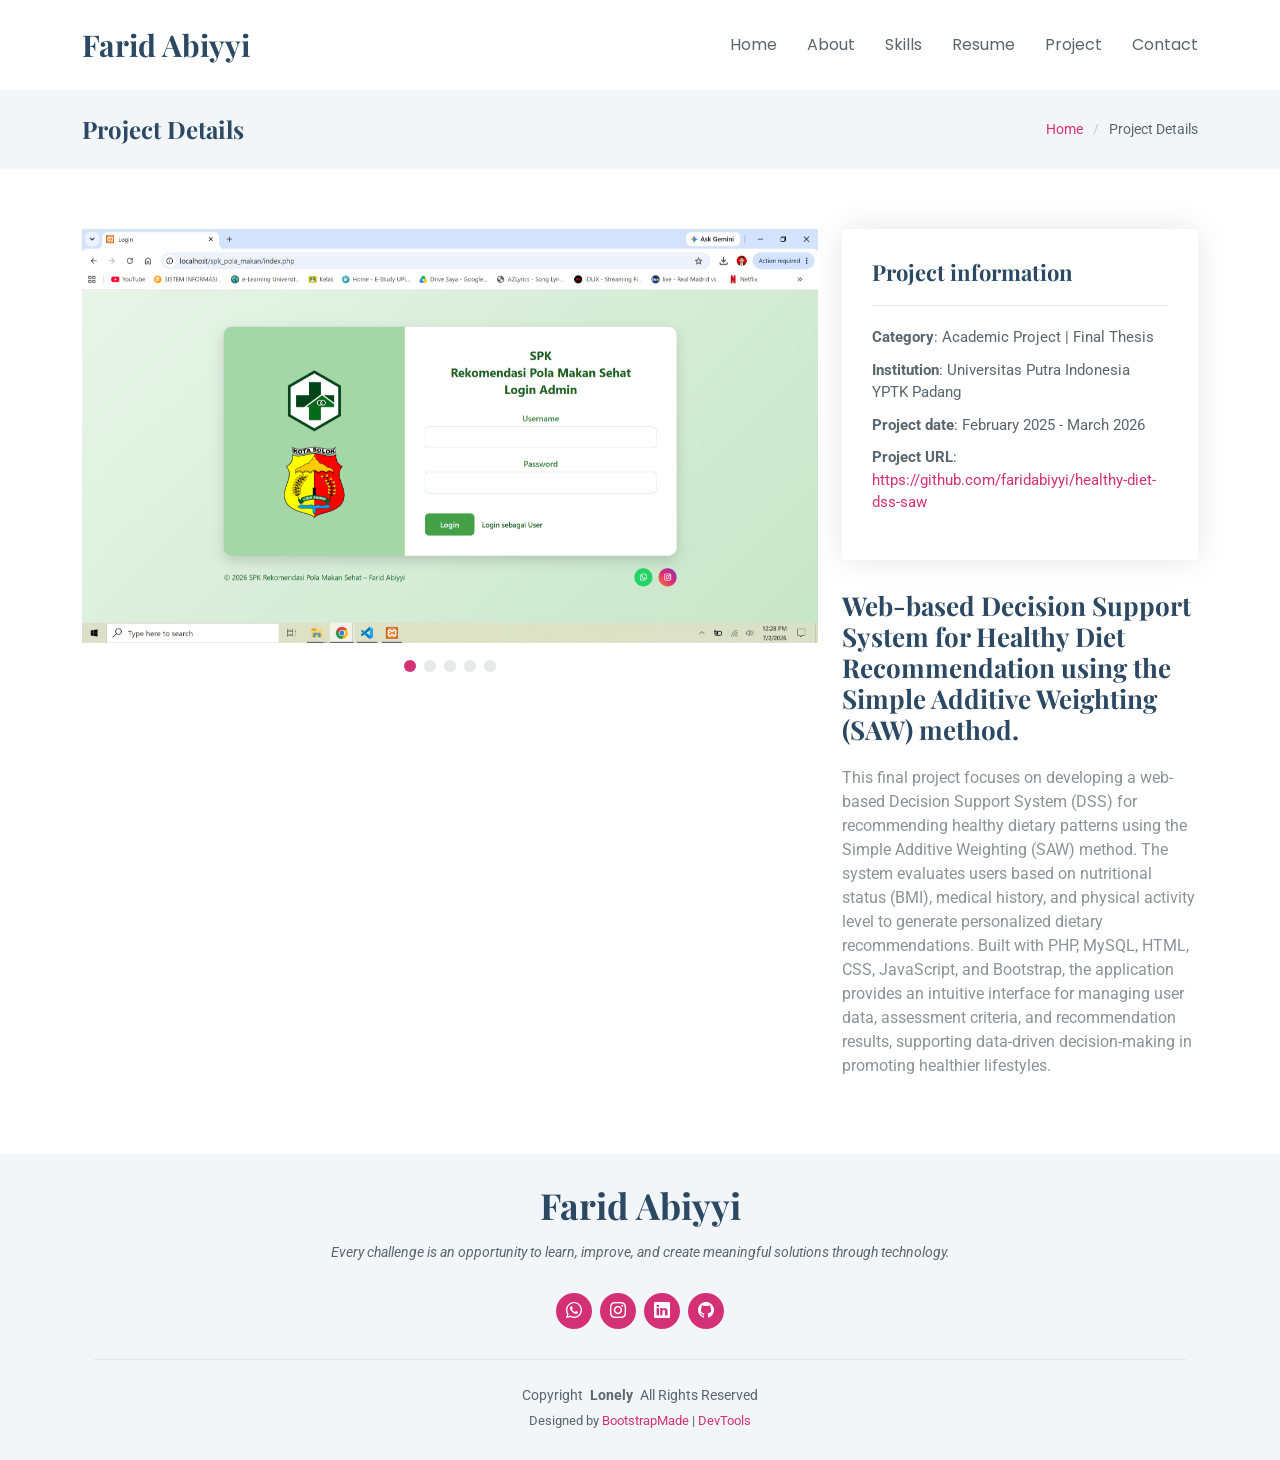
==== portfolio-details.html @ bcb7c855 "first commit" ====
<!DOCTYPE html>
<html lang="en">

<head>
  <meta charset="utf-8">
  <meta content="width=device-width, initial-scale=1.0" name="viewport">
  <title>Portfolio Details - Lonely Bootstrap Template</title>
  <meta name="description" content="">
  <meta name="keywords" content="">

  <!-- Favicons -->
  <link href="assets/img/favicon.png" rel="icon">
  <link href="assets/img/apple-touch-icon.png" rel="apple-touch-icon">

  <!-- Fonts -->
  <link href="https://fonts.googleapis.com" rel="preconnect">
  <link href="https://fonts.gstatic.com" rel="preconnect" crossorigin>
  <link href="https://fonts.googleapis.com/css2?family=Roboto:ital,wght@0,100;0,300;0,400;0,500;0,700;0,900;1,100;1,300;1,400;1,500;1,700;1,900&family=Poppins:ital,wght@0,100;0,200;0,300;0,400;0,500;0,600;0,700;0,800;0,900;1,100;1,200;1,300;1,400;1,500;1,600;1,700;1,800;1,900&family=Playfair+Display:ital,wght@0,400;0,500;0,600;0,700;0,800;0,900;1,400;1,500;1,600;1,700;1,800;1,900&display=swap" rel="stylesheet">

  <!-- Vendor CSS Files -->
  <link href="assets/vendor/bootstrap/css/bootstrap.min.css" rel="stylesheet">
  <link href="assets/vendor/bootstrap-icons/bootstrap-icons.css" rel="stylesheet">
  <link href="assets/vendor/aos/aos.css" rel="stylesheet">
  <link href="assets/vendor/glightbox/css/glightbox.min.css" rel="stylesheet">
  <link href="assets/vendor/swiper/swiper-bundle.min.css" rel="stylesheet">

  <!-- Main CSS File -->
  <link href="assets/css/main.css" rel="stylesheet">

  <!-- =======================================================
  * Template Name: Lonely
  * Template URL: https://bootstrapmade.com/free-html-bootstrap-template-lonely/
  * Updated: Aug 07 2024 with Bootstrap v5.3.3
  * Author: BootstrapMade.com
  * License: https://bootstrapmade.com/license/
  ======================================================== -->
</head>

<body class="portfolio-details-page">

  <header id="header" class="header d-flex align-items-center sticky-top">
    <div class="container-fluid container-xl position-relative d-flex align-items-center justify-content-between">

      <a href="index.html" class="logo d-flex align-items-center">
        <!-- Uncomment the line below if you also wish to use an image logo -->
        <!-- <img src="assets/img/logo.png" alt=""> -->
        <h1 class="sitename">Farid Abiyyi</h1>
      </a>

      <nav id="navmenu" class="navmenu">
        <ul>
          <li><a href="index.html">Home</a></li>
          <li><a href="index.html#about">About</a></li>
          <li><a href="index.html#skills">Skills</a></li>
          <li><a href="index.html#resume">Resume</a></li>
          <li><a href="index.html#project">Project</a></li>
          <li><a href="index.html#contact">Contact</a></li>
        </ul>
        <i class="mobile-nav-toggle d-xl-none bi bi-list"></i>
      </nav>

    </div>
  </header>

  <main class="main">

    <!-- Page Title -->
    <div class="page-title light-background">
      <div class="container d-lg-flex justify-content-between align-items-center">
        <h1 class="mb-2 mb-lg-0">Project Details</h1>
        <nav class="breadcrumbs">
          <ol>
            <li><a href="index.html">Home</a></li>
            <li class="current">Project Details</li>
          </ol>
        </nav>
      </div>
    </div><!-- End Page Title -->

    <!-- Portfolio Details Section -->
    <section id="portfolio-details" class="portfolio-details section">

      <div class="container" data-aos="fade-up" data-aos-delay="100">

        <div class="row gy-4">

          <div class="col-lg-8">
            <div class="portfolio-details-slider swiper init-swiper">

              <script type="application/json" class="swiper-config">
                {
                  "loop": true,
                  "speed": 600,
                  "autoplay": {
                    "delay": 5000
                  },
                  "slidesPerView": "auto",
                  "pagination": {
                    "el": ".swiper-pagination",
                    "type": "bullets",
                    "clickable": true
                  }
                }
              </script>

              <div class="swiper-wrapper align-items-center">

                <div class="swiper-slide">
                  <img src="assets/img/portfolio/login.png" alt="">
                </div>

                <div class="swiper-slide">
                  <img src="assets/img/portfolio/dashboard.png" alt="">
                </div>

                <div class="swiper-slide">
                  <img src="assets/img/portfolio/criteria.png" alt="">
                </div>

                <div class="swiper-slide">
                  <img src="assets/img/portfolio/alternative.png" alt="">
                </div>

                <div class="swiper-slide">
                  <img src="assets/img/portfolio/recommendation.png" alt="">
                </div>

              </div>
              <div class="swiper-pagination"></div>
            </div>
          </div>

          <div class="col-lg-4">
            <div class="portfolio-info" data-aos="fade-up" data-aos-delay="200">
              <h3>Project information</h3>
              <ul>
                <li><strong>Category</strong>: Academic Project | Final Thesis</li>
                <li><strong>Institution</strong>: Universitas Putra Indonesia YPTK Padang</li>
                <li><strong>Project date</strong>: February 2025 - March 2026</li>
                <li><strong>Project URL</strong>: <a href="https://github.com/faridabiyyi/healthy-diet-dss-saw" target="_blank">https://github.com/faridabiyyi/healthy-diet-dss-saw</a></li>
              </ul>
            </div>
            <div class="portfolio-description" data-aos="fade-up" data-aos-delay="300">
              <h2>Web-based Decision Support System for Healthy Diet Recommendation using the Simple Additive Weighting (SAW) method.</h2>
              <p>
                This final project focuses on developing a web-based Decision Support System (DSS) for 
                recommending healthy dietary patterns using the Simple Additive Weighting (SAW) method. 
                The system evaluates users based on nutritional status (BMI), medical history, and physical 
                activity level to generate personalized dietary recommendations. Built with PHP, MySQL, HTML, 
                CSS, JavaScript, and Bootstrap, the application provides an intuitive interface for managing user 
                data, assessment criteria, and recommendation results, supporting data-driven decision-making in 
                promoting healthier lifestyles.
              </p>
            </div>
          </div>

        </div>

      </div>

    </section><!-- /Portfolio Details Section -->

  </main>

  <footer id="footer" class="footer light-background">
    <div class="container">
      <h3 class="sitename">Farid Abiyyi</h3>
      <p>Every challenge is an opportunity to learn, improve, and create meaningful solutions through technology.</p>
      <div class="social-links d-flex justify-content-center">
        <a href="https://wa.me/6281364064927" target="_blank"><i class="bi bi-whatsapp"></i></a>
        <a href="https://www.instagram.com/faridabiyyi/" target="_blank"><i class="bi bi-instagram"></i></a>
        <a href="https://www.linkedin.com/in/faridabiyyi/" target="_blank"><i class="bi bi-linkedin"></i></a>
        <a href="https://github.com/faridabiyyi" target="_blank" aria-label="GitHub"><i class="bi bi-github"></i>
  </a>
      </div>
      <div class="container">
        <div class="copyright">
          <span>Copyright</span> <strong class="px-1 sitename">Lonely</strong> <span>All Rights Reserved</span>
        </div>
        <div class="credits">
          <!-- All the links in the footer should remain intact. -->
          <!-- You can delete the links only if you've purchased the pro version. -->
          <!-- Licensing information: https://bootstrapmade.com/license/ -->
          <!-- Purchase the pro version with working PHP/AJAX contact form: [buy-url] -->
          Designed by <a href="https://bootstrapmade.com/">BootstrapMade</a> | <a href="https://bootstrapmade.com/tools/">DevTools</a>
        </div>
      </div>
    </div>
  </footer>

  <!-- Scroll Top -->
  <a href="#" id="scroll-top" class="scroll-top d-flex align-items-center justify-content-center"><i class="bi bi-arrow-up-short"></i></a>

  <!-- Preloader -->
  <div id="preloader"></div>

  <!-- Vendor JS Files -->
  <script src="assets/vendor/bootstrap/js/bootstrap.bundle.min.js"></script>
  <script src="assets/vendor/php-email-form/validate.js"></script>
  <script src="assets/vendor/aos/aos.js"></script>
  <script src="assets/vendor/waypoints/noframework.waypoints.js"></script>
  <script src="assets/vendor/glightbox/js/glightbox.min.js"></script>
  <script src="assets/vendor/imagesloaded/imagesloaded.pkgd.min.js"></script>
  <script src="assets/vendor/isotope-layout/isotope.pkgd.min.js"></script>
  <script src="assets/vendor/swiper/swiper-bundle.min.js"></script>

  <!-- Main JS File -->
  <script src="assets/js/main.js"></script>

</body>

</html>
---- assets/css/main.css ----
/**
* Template Name: Lonely
* Template URL: https://bootstrapmade.com/free-html-bootstrap-template-lonely/
* Updated: Aug 07 2024 with Bootstrap v5.3.3
* Author: BootstrapMade.com
* License: https://bootstrapmade.com/license/
*/

/*--------------------------------------------------------------
# Font & Color Variables
# Help: https://bootstrapmade.com/color-system/
--------------------------------------------------------------*/
/* Fonts */
:root {
  --default-font: "Roboto",  system-ui, -apple-system, "Segoe UI", Roboto, "Helvetica Neue", Arial, "Noto Sans", "Liberation Sans", sans-serif, "Apple Color Emoji", "Segoe UI Emoji", "Segoe UI Symbol", "Noto Color Emoji";
  --heading-font: "Playfair Display",  sans-serif;
  --nav-font: "Poppins",  sans-serif;
}

/* Global Colors - The following color variables are used throughout the website. Updating them here will change the color scheme of the entire website */
:root { 
  --background-color: #ffffff; /* Background color for the entire website, including individual sections */
  --default-color: #5a656e; /* Default color used for the majority of the text content across the entire website */
  --heading-color: #2c4964; /* Color for headings, subheadings and title throughout the website */
  --accent-color: #d43076; /* Accent color that represents your brand on the website. It's used for buttons, links, and other elements that need to stand out */
  --surface-color: #ffffff; /* The surface color is used as a background of boxed elements within sections, such as cards, icon boxes, or other elements that require a visual separation from the global background. */
  --contrast-color: #ffffff; /* Contrast color for text, ensuring readability against backgrounds of accent, heading, or default colors. */
}

/* Nav Menu Colors - The following color variables are used specifically for the navigation menu. They are separate from the global colors to allow for more customization options */
:root {
  --nav-color: #5a656e;  /* The default color of the main navmenu links */
  --nav-hover-color: #d43076; /* Applied to main navmenu links when they are hovered over or active */
  --nav-mobile-background-color: #ffffff; /* Used as the background color for mobile navigation menu */
  --nav-dropdown-background-color: #ffffff; /* Used as the background color for dropdown items that appear when hovering over primary navigation items */
  --nav-dropdown-color: #5a656e; /* Used for navigation links of the dropdown items in the navigation menu. */
  --nav-dropdown-hover-color: #d43076; /* Similar to --nav-hover-color, this color is applied to dropdown navigation links when they are hovered over. */
}

/* Color Presets - These classes override global colors when applied to any section or element, providing reuse of the sam color scheme. */

.light-background {
  --background-color: #f2f6f9;
  --surface-color: #ffffff;
}

.dark-background {
  --background-color: #060606;
  --default-color: #ffffff;
  --heading-color: #ffffff;
  --surface-color: #252525;
  --contrast-color: #ffffff;
}

/* Smooth scroll */
:root {
  scroll-behavior: smooth;
}

/*--------------------------------------------------------------
# General Styling & Shared Classes
--------------------------------------------------------------*/
body {
  color: var(--default-color);
  background-color: var(--background-color);
  font-family: var(--default-font);
}

a {
  color: var(--accent-color);
  text-decoration: none;
  transition: 0.3s;
}

a:hover {
  color: color-mix(in srgb, var(--accent-color), transparent 25%);
  text-decoration: none;
}

h1,
h2,
h3,
h4,
h5,
h6 {
  color: var(--heading-color);
  font-family: var(--heading-font);
}

/* PHP Email Form Messages
------------------------------*/
.php-email-form .error-message {
  display: none;
  background: #df1529;
  color: #ffffff;
  text-align: left;
  padding: 15px;
  margin-bottom: 24px;
  font-weight: 600;
}

.php-email-form .sent-message {
  display: none;
  color: #ffffff;
  background: #059652;
  text-align: center;
  padding: 15px;
  margin-bottom: 24px;
  font-weight: 600;
}

.php-email-form .loading {
  display: none;
  background: var(--surface-color);
  text-align: center;
  padding: 15px;
  margin-bottom: 24px;
}

.php-email-form .loading:before {
  content: "";
  display: inline-block;
  border-radius: 50%;
  width: 24px;
  height: 24px;
  margin: 0 10px -6px 0;
  border: 3px solid var(--accent-color);
  border-top-color: var(--surface-color);
  animation: php-email-form-loading 1s linear infinite;
}

@keyframes php-email-form-loading {
  0% {
    transform: rotate(0deg);
  }

  100% {
    transform: rotate(360deg);
  }
}

/*--------------------------------------------------------------
# Global Header
--------------------------------------------------------------*/
.header {
  color: var(--default-color);
  background-color: var(--background-color);
  padding: 15px 0;
  transition: all 0.5s;
  z-index: 997;
}

.header .logo {
  line-height: 1;
}

.header .logo img {
  max-height: 32px;
  margin-right: 8px;
}

.header .logo h1 {
  font-size: 30px;
  margin: 0;
  font-weight: 700;
  color: var(--heading-color);
}

.scrolled .header {
  box-shadow: 0px 0 18px rgba(0, 0, 0, 0.1);
}

/*--------------------------------------------------------------
# Navigation Menu
--------------------------------------------------------------*/
/* Navmenu - Desktop */
@media (min-width: 1200px) {
  .navmenu {
    padding: 0;
  }

  .navmenu ul {
    margin: 0;
    padding: 0;
    display: flex;
    list-style: none;
    align-items: center;
  }

  .navmenu li {
    position: relative;
  }

  .navmenu a,
  .navmenu a:focus {
    color: var(--nav-color);
    padding: 18px 15px;
    font-size: 16px;
    font-family: var(--nav-font);
    font-weight: 400;
    display: flex;
    align-items: center;
    justify-content: space-between;
    white-space: nowrap;
    transition: 0.3s;
  }

  .navmenu a i,
  .navmenu a:focus i {
    font-size: 12px;
    line-height: 0;
    margin-left: 5px;
    transition: 0.3s;
  }

  .navmenu li:last-child a {
    padding-right: 0;
  }

  .navmenu li:hover>a,
  .navmenu .active,
  .navmenu .active:focus {
    color: var(--nav-hover-color);
  }

  .navmenu .dropdown ul {
    margin: 0;
    padding: 10px 0;
    background: var(--nav-dropdown-background-color);
    display: block;
    position: absolute;
    visibility: hidden;
    left: 14px;
    top: 130%;
    opacity: 0;
    transition: 0.3s;
    border-radius: 4px;
    z-index: 99;
    box-shadow: 0px 0px 30px rgba(0, 0, 0, 0.1);
  }

  .navmenu .dropdown ul li {
    min-width: 200px;
  }

  .navmenu .dropdown ul a {
    padding: 10px 20px;
    font-size: 15px;
    text-transform: none;
    color: var(--nav-dropdown-color);
  }

  .navmenu .dropdown ul a i {
    font-size: 12px;
  }

  .navmenu .dropdown ul a:hover,
  .navmenu .dropdown ul .active:hover,
  .navmenu .dropdown ul li:hover>a {
    color: var(--nav-dropdown-hover-color);
  }

  .navmenu .dropdown:hover>ul {
    opacity: 1;
    top: 100%;
    visibility: visible;
  }

  .navmenu .dropdown .dropdown ul {
    top: 0;
    left: -90%;
    visibility: hidden;
  }

  .navmenu .dropdown .dropdown:hover>ul {
    opacity: 1;
    top: 0;
    left: -100%;
    visibility: visible;
  }
}

/* Navmenu - Mobile */
@media (max-width: 1199px) {
  .mobile-nav-toggle {
    color: var(--nav-color);
    font-size: 28px;
    line-height: 0;
    margin-right: 10px;
    cursor: pointer;
    transition: color 0.3s;
  }

  .navmenu {
    padding: 0;
    z-index: 9997;
  }

  .navmenu ul {
    display: none;
    list-style: none;
    position: absolute;
    inset: 60px 20px 20px 20px;
    padding: 10px 0;
    margin: 0;
    border-radius: 6px;
    background-color: var(--nav-mobile-background-color);
    overflow-y: auto;
    transition: 0.3s;
    z-index: 9998;
    box-shadow: 0px 0px 30px rgba(0, 0, 0, 0.1);
  }

  .navmenu a,
  .navmenu a:focus {
    color: var(--nav-dropdown-color);
    padding: 10px 20px;
    font-family: var(--nav-font);
    font-size: 17px;
    font-weight: 500;
    display: flex;
    align-items: center;
    justify-content: space-between;
    white-space: nowrap;
    transition: 0.3s;
  }

  .navmenu a i,
  .navmenu a:focus i {
    font-size: 12px;
    line-height: 0;
    margin-left: 5px;
    width: 30px;
    height: 30px;
    display: flex;
    align-items: center;
    justify-content: center;
    border-radius: 50%;
    transition: 0.3s;
    background-color: color-mix(in srgb, var(--accent-color), transparent 90%);
  }

  .navmenu a i:hover,
  .navmenu a:focus i:hover {
    background-color: var(--accent-color);
    color: var(--contrast-color);
  }

  .navmenu a:hover,
  .navmenu .active,
  .navmenu .active:focus {
    color: var(--nav-dropdown-hover-color);
  }

  .navmenu .active i,
  .navmenu .active:focus i {
    background-color: var(--accent-color);
    color: var(--contrast-color);
    transform: rotate(180deg);
  }

  .navmenu .dropdown ul {
    position: static;
    display: none;
    z-index: 99;
    padding: 10px 0;
    margin: 10px 20px;
    background-color: var(--nav-dropdown-background-color);
    border: 1px solid color-mix(in srgb, var(--default-color), transparent 90%);
    box-shadow: none;
    transition: all 0.5s ease-in-out;
  }

  .navmenu .dropdown ul ul {
    background-color: rgba(33, 37, 41, 0.1);
  }

  .navmenu .dropdown>.dropdown-active {
    display: block;
    background-color: rgba(33, 37, 41, 0.03);
  }

  .mobile-nav-active {
    overflow: hidden;
  }

  .mobile-nav-active .mobile-nav-toggle {
    color: #fff;
    position: absolute;
    font-size: 32px;
    top: 15px;
    right: 15px;
    margin-right: 0;
    z-index: 9999;
  }

  .mobile-nav-active .navmenu {
    position: fixed;
    overflow: hidden;
    inset: 0;
    background: rgba(33, 37, 41, 0.8);
    transition: 0.3s;
  }

  .mobile-nav-active .navmenu>ul {
    display: block;
  }
}

/*--------------------------------------------------------------
# Global Footer
--------------------------------------------------------------*/
.footer {
  color: var(--default-color);
  background-color: var(--background-color);
  font-size: 14px;
  text-align: center;
  padding: 30px 0;
  position: relative;
}

.footer h3 {
  font-size: 36px;
  font-weight: 700;
  position: relative;
  padding: 0;
  margin: 0 0 15px 0;
}

.footer p {
  font-size: 15;
  font-style: italic;
  padding: 0;
  margin: 0 0 30px 0;
}

.footer .social-links {
  margin: 0 0 30px 0;
}

.footer .social-links a {
  font-size: 16px;
  display: flex;
  align-items: center;
  justify-content: center;
  background: var(--accent-color);
  color: var(--contrast-color);
  line-height: 1;
  margin: 0 4px;
  border-radius: 50%;
  text-align: center;
  width: 36px;
  height: 36px;
  transition: 0.3s;
}

.footer .social-links a:hover {
  background: color-mix(in srgb, var(--accent-color), transparent 20%);
  text-decoration: none;
}

.footer .copyright {
  padding-top: 25px;
  border-top: 1px solid color-mix(in srgb, var(--default-color), transparent 90%);
}

.footer .credits {
  font-size: 13px;
  padding-top: 5px;
}

/*--------------------------------------------------------------
# Preloader
--------------------------------------------------------------*/
#preloader {
  position: fixed;
  inset: 0;
  z-index: 999999;
  overflow: hidden;
  background: var(--background-color);
  transition: all 0.6s ease-out;
}

#preloader:before {
  content: "";
  position: fixed;
  top: calc(50% - 30px);
  left: calc(50% - 30px);
  border: 6px solid #ffffff;
  border-color: var(--accent-color) transparent var(--accent-color) transparent;
  border-radius: 50%;
  width: 60px;
  height: 60px;
  animation: animate-preloader 1.5s linear infinite;
}

@keyframes animate-preloader {
  0% {
    transform: rotate(0deg);
  }

  100% {
    transform: rotate(360deg);
  }
}

/*--------------------------------------------------------------
# Scroll Top Button
--------------------------------------------------------------*/
.scroll-top {
  position: fixed;
  visibility: hidden;
  opacity: 0;
  right: 15px;
  bottom: 15px;
  z-index: 99999;
  background-color: var(--accent-color);
  width: 40px;
  height: 40px;
  border-radius: 4px;
  transition: all 0.4s;
}

.scroll-top i {
  font-size: 24px;
  color: var(--contrast-color);
  line-height: 0;
}

.scroll-top:hover {
  background-color: color-mix(in srgb, var(--accent-color), transparent 20%);
  color: var(--contrast-color);
}

.scroll-top.active {
  visibility: visible;
  opacity: 1;
}

/*--------------------------------------------------------------
# Disable aos animation delay on mobile devices
--------------------------------------------------------------*/
@media screen and (max-width: 768px) {
  [data-aos-delay] {
    transition-delay: 0 !important;
  }
}

/*--------------------------------------------------------------
# Global Page Titles & Breadcrumbs
--------------------------------------------------------------*/
.page-title {
  color: var(--default-color);
  background-color: var(--background-color);
  padding: 25px 0;
  position: relative;
}

.page-title h1 {
  font-size: 24px;
  font-weight: 700;
}

.page-title .breadcrumbs ol {
  display: flex;
  flex-wrap: wrap;
  list-style: none;
  padding: 0;
  margin: 0;
  font-size: 14px;
  font-weight: 400;
}

.page-title .breadcrumbs ol li+li {
  padding-left: 10px;
}

.page-title .breadcrumbs ol li+li::before {
  content: "/";
  display: inline-block;
  padding-right: 10px;
  color: color-mix(in srgb, var(--default-color), transparent 70%);
}

/*--------------------------------------------------------------
# Global Sections
--------------------------------------------------------------*/
section,
.section {
  color: var(--default-color);
  background-color: var(--background-color);
  padding: 60px 0;
  scroll-margin-top: 90px;
  overflow: clip;
}

@media (max-width: 1199px) {

  section,
  .section {
    scroll-margin-top: 66px;
  }
}

/*--------------------------------------------------------------
# Global Section Titles
--------------------------------------------------------------*/
.section-title {
  padding-bottom: 60px;
  position: relative;
}

.section-title h2 {
  font-size: 32px;
  font-weight: 700;
  margin-bottom: 20px;
  padding-bottom: 20px;
  position: relative;
}

.section-title h2:after {
  content: "";
  position: absolute;
  display: block;
  width: 50px;
  height: 3px;
  background: var(--accent-color);
  left: 0;
  right: 0;
  bottom: 0;
}

.section-title p {
  margin-bottom: 0;
}

/*--------------------------------------------------------------
# Hero Section
--------------------------------------------------------------*/
.hero {
  background: url(../img/hero-bg.jpg) top center no-repeat;
  background-size: cover;
  width: 100%;
  min-height: 90vh;
  position: relative;
  padding: 120px 0 60px 0;
  display: flex;
  align-items: center;
  justify-content: center;
}

.hero:before {
  content: "";
  background: color-mix(in srgb, var(--background-color), transparent 90%);
  position: absolute;
  inset: 0;
  z-index: 2;
}

.hero img {
  position: absolute;
  inset: 0;
  display: block;
  width: 100%;
  height: 100%;
  object-fit: cover;
  z-index: 1;
}

.hero .container {
  position: relative;
  z-index: 3;
}

.hero h2 {
  margin: 0;
  font-size: 36px;
  font-weight: 700;
  line-height: 56px;
}

.hero p {
  color: color-mix(in srgb, var(--default-color), transparent 20%);
  margin: 10px 0 0 0;
  font-size: 16px;
  font-weight: 500;
  letter-spacing: 1px;
}

@media (max-width: 640px) {
  .hero h1 {
    font-size: 30px;
    line-height: 36px;
  }
}

.hero .btn-scroll {
  transition: 0.4s;
  color: color-mix(in srgb, var(--default-color), transparent 60%);
  display: block;
  margin-top: 30px;
  animation: btn-up-down 1s ease-in-out infinite alternate-reverse both;
}

.hero .btn-scroll i {
  font-size: 48px;
}

.hero .btn-scroll:hover {
  color: var(--accent-color);
}

@keyframes btn-up-down {
  0% {
    transform: translateY(5px);
  }

  100% {
    transform: translateY(-5px);
  }
}

/*--------------------------------------------------------------
# About Section
--------------------------------------------------------------*/
.about .content h2 {
  font-weight: 700;
  font-size: 24px;
}

.about .content ul {
  list-style: none;
  padding: 0;
}

.about .content ul li {
  margin-bottom: 20px;
  display: flex;
  align-items: center;
}

.about .content ul strong {
  margin-right: 10px;
}

.about .content ul i {
  font-size: 16px;
  margin-right: 5px;
  color: var(--accent-color);
  line-height: 0;
}

/*--------------------------------------------------------------
# Skills Section
--------------------------------------------------------------*/
.skills .progress {
  height: 60px;
  display: block;
  background: none;
  border-radius: 0;
}

.skills .progress .skill {
  color: var(--heading-color);
  padding: 0;
  margin: 0 0 6px 0;
  text-transform: uppercase;
  display: block;
  font-weight: 600;
  font-family: var(--heading-font);
}

.skills .progress .skill .val {
  float: right;
  font-style: normal;
}

.skills .progress-bar-wrap {
  background: color-mix(in srgb, var(--default-color), transparent 90%);
  height: 10px;
}

.skills .progress-bar {
  width: 1px;
  height: 10px;
  transition: 0.9s;
  background-color: var(--accent-color);
}

/*--------------------------------------------------------------
# Resume Section
--------------------------------------------------------------*/
.resume .resume-title {
  color: var(--heading-color);
  font-size: 26px;
  font-weight: 700;
  margin-top: 20px;
  margin-bottom: 20px;
}

.resume .resume-item {
  padding: 0 0 20px 20px;
  margin-top: -2px;
  border-left: 2px solid var(--accent-color);
  position: relative;
}

.resume .resume-item h4 {
  line-height: 18px;
  font-size: 18px;
  font-weight: 600;
  text-transform: uppercase;
  color: color-mix(in srgb, var(--default-color), transparent 20%);
  margin-bottom: 10px;
}

.resume .resume-item h5 {
  font-size: 16px;
  padding: 5px 15px;
  display: inline-block;
  font-weight: 600;
  margin-bottom: 10px;
}

.resume .resume-item ul {
  padding-left: 20px;
}

.resume .resume-item ul li {
  padding-bottom: 10px;
}

.resume .resume-item:last-child {
  padding-bottom: 0;
}

.resume .resume-item::before {
  content: "";
  position: absolute;
  width: 16px;
  height: 16px;
  border-radius: 50px;
  left: -9px;
  top: 0;
  background: var(--background-color);
  border: 2px solid var(--accent-color);
}

/*--------------------------------------------------------------
# Services Section
--------------------------------------------------------------*/
.services .service-item {
  background-color: var(--surface-color);
  box-shadow: 0px 0 25px 0 rgba(0, 0, 0, 0.1);
  padding: 50px 30px;
  transition: all 0.3s ease-in-out;
  height: 100%;
  position: relative;
  z-index: 1;
}

.services .service-item:before {
  content: "";
  position: absolute;
  background: var(--accent-color);
  inset: 100% 0 0 0;
  transition: all 0.3s;
  z-index: -1;
}

.services .service-item .icon {
  margin-bottom: 10px;
}

.services .service-item .icon i {
  color: var(--accent-color);
  font-size: 36px;
  transition: ease-in-out 0.3s;
}

.services .service-item h4 {
  font-weight: 700;
  margin-bottom: 15px;
  font-size: 20px;
}

.services .service-item h4 a {
  color: var(--heading-color);
  transition: ease-in-out 0.3s;
}

.services .service-item p {
  line-height: 24px;
  font-size: 14px;
  margin-bottom: 0;
  transition: ease-in-out 0.3s;
}

.services .service-item:hover h4 a,
.services .service-item:hover .icon i,
.services .service-item:hover p {
  color: var(--contrast-color);
}

.services .service-item:hover:before {
  background: var(--accent-color);
  inset: 0;
  border-radius: 0px;
}

/*--------------------------------------------------------------
# Portfolio Section
--------------------------------------------------------------*/
.portfolio .portfolio-filters {
  padding: 0;
  margin: 0 auto 20px auto;
  list-style: none;
  text-align: center;
}

.portfolio .portfolio-filters li {
  background-color: var(--surface-color);
  cursor: pointer;
  display: inline-block;
  padding: 8px 20px 10px 20px;
  margin: 0 2px;
  font-size: 15px;
  font-weight: 500;
  line-height: 1;
  margin-bottom: 5px;
  border-radius: 50px;
  transition: all 0.3s ease-in-out;
}

.portfolio .portfolio-filters li:hover,
.portfolio .portfolio-filters li.filter-active {
  color: var(--contrast-color);
  background-color: var(--accent-color);
}

.portfolio .portfolio-filters li:first-child {
  margin-left: 0;
}

.portfolio .portfolio-filters li:last-child {
  margin-right: 0;
}

@media (max-width: 575px) {
  .portfolio .portfolio-filters li {
    font-size: 14px;
    margin: 0 0 10px 0;
  }
}

.portfolio .portfolio-item {
  position: relative;
  overflow: hidden;
}

.portfolio .portfolio-item .portfolio-info {
  opacity: 0;
  position: absolute;
  left: 12px;
  right: 12px;
  bottom: -100%;
  z-index: 3;
  transition: all ease-in-out 0.5s;
  background: color-mix(in srgb, var(--surface-color), transparent 10%);
  padding: 15px;
}

.portfolio .portfolio-item .portfolio-info h4 {
  font-size: 18px;
  font-weight: 600;
  padding-right: 50px;
}

.portfolio .portfolio-item .portfolio-info p {
  color: color-mix(in srgb, var(--default-color), transparent 30%);
  font-size: 14px;
  margin-bottom: 0;
  padding-right: 50px;
}

.portfolio .portfolio-item .portfolio-info .preview-link,
.portfolio .portfolio-item .portfolio-info .details-link {
  position: absolute;
  right: 50px;
  font-size: 24px;
  top: calc(50% - 14px);
  color: color-mix(in srgb, var(--default-color), transparent 30%);
  transition: 0.3s;
  line-height: 0;
}

.portfolio .portfolio-item .portfolio-info .preview-link:hover,
.portfolio .portfolio-item .portfolio-info .details-link:hover {
  color: var(--accent-color);
}

.portfolio .portfolio-item .portfolio-info .details-link {
  right: 14px;
  font-size: 28px;
}

.portfolio .portfolio-item:hover .portfolio-info {
  opacity: 1;
  bottom: 0;
}

/*--------------------------------------------------------------
# Testimonials Section
--------------------------------------------------------------*/
.testimonials .testimonials-carousel,
.testimonials .testimonials-slider {
  overflow: hidden;
}

.testimonials .testimonial-item {
  box-sizing: content-box;
  min-height: 320px;
}

.testimonials .testimonial-item .testimonial-img {
  width: 90px;
  border-radius: 50%;
  margin: -40px 0 0 40px;
  position: relative;
  z-index: 2;
  border: 6px solid var(--background-color);
}

.testimonials .testimonial-item h3 {
  font-size: 18px;
  font-weight: bold;
  margin: 10px 0 5px 45px;
}

.testimonials .testimonial-item h4 {
  font-size: 14px;
  color: color-mix(in srgb, var(--default-color), transparent 20%);
  margin: 0 0 0 45px;
}

.testimonials .testimonial-item .quote-icon-left,
.testimonials .testimonial-item .quote-icon-right {
  color: color-mix(in srgb, var(--accent-color), transparent 50%);
  font-size: 26px;
  line-height: 0;
}

.testimonials .testimonial-item .quote-icon-left {
  display: inline-block;
  left: -5px;
  position: relative;
}

.testimonials .testimonial-item .quote-icon-right {
  display: inline-block;
  right: -5px;
  position: relative;
  top: 10px;
  transform: scale(-1, -1);
}

.testimonials .testimonial-item p {
  font-style: italic;
  margin: 0 15px 0 15px;
  padding: 20px 20px 60px 20px;
  background: color-mix(in srgb, var(--default-color), transparent 97%);
  position: relative;
  border-radius: 6px;
  position: relative;
  z-index: 1;
}

.testimonials .swiper-wrapper {
  height: auto;
}

.testimonials .swiper-pagination {
  margin-top: 20px;
  position: relative;
}

.testimonials .swiper-pagination .swiper-pagination-bullet {
  width: 12px;
  height: 12px;
  background-color: var(--background-color);
  opacity: 1;
  border: 1px solid var(--accent-color);
}

.testimonials .swiper-pagination .swiper-pagination-bullet-active {
  background-color: var(--accent-color);
}

/*--------------------------------------------------------------
# Contact Section
--------------------------------------------------------------*/
.contact .info-item+.info-item {
  margin-top: 40px;
}

.contact .info-item i {
  color: var(--accent-color);
  background: color-mix(in srgb, var(--accent-color), transparent 92%);
  font-size: 20px;
  width: 44px;
  height: 44px;
  display: flex;
  justify-content: center;
  align-items: center;
  border-radius: 50px;
  transition: all 0.3s ease-in-out;
  margin-right: 15px;
}

.contact .info-item h3 {
  padding: 0;
  font-size: 18px;
  font-weight: 700;
  margin-bottom: 5px;
}

.contact .info-item p {
  padding: 0;
  margin-bottom: 0;
  font-size: 14px;
}

.contact .info-item:hover i {
  background: var(--accent-color);
  color: var(--contrast-color);
}

.contact .php-email-form {
  height: 100%;
}

.contact .php-email-form input[type=text],
.contact .php-email-form input[type=email],
.contact .php-email-form textarea {
  font-size: 14px;
  padding: 10px 15px;
  box-shadow: none;
  border-radius: 0;
  color: var(--default-color);
  background-color: color-mix(in srgb, var(--background-color), transparent 50%);
  border-color: color-mix(in srgb, var(--default-color), transparent 80%);
}

.contact .php-email-form input[type=text]:focus,
.contact .php-email-form input[type=email]:focus,
.contact .php-email-form textarea:focus {
  border-color: var(--accent-color);
}

.contact .php-email-form input[type=text]::placeholder,
.contact .php-email-form input[type=email]::placeholder,
.contact .php-email-form textarea::placeholder {
  color: color-mix(in srgb, var(--default-color), transparent 70%);
}

.contact .php-email-form button[type=submit] {
  color: var(--contrast-color);
  background: var(--accent-color);
  border: 0;
  padding: 10px 30px;
  transition: 0.4s;
  border-radius: 50px;
}

.contact .php-email-form button[type=submit]:hover {
  background: color-mix(in srgb, var(--accent-color), transparent 25%);
}

/*--------------------------------------------------------------
# Portfolio Details Section
--------------------------------------------------------------*/
.portfolio-details .portfolio-details-slider img {
  width: 100%;
}

.portfolio-details .portfolio-details-slider .swiper-pagination {
  margin-top: 20px;
  position: relative;
}

.portfolio-details .portfolio-details-slider .swiper-pagination .swiper-pagination-bullet {
  width: 12px;
  height: 12px;
  background-color: color-mix(in srgb, var(--default-color), transparent 85%);
  opacity: 1;
}

.portfolio-details .portfolio-details-slider .swiper-pagination .swiper-pagination-bullet-active {
  background-color: var(--accent-color);
}

.portfolio-details .portfolio-info {
  background-color: var(--surface-color);
  padding: 30px;
  box-shadow: 0px 0 30px rgba(0, 0, 0, 0.1);
}

.portfolio-details .portfolio-info h3 {
  font-size: 22px;
  font-weight: 700;
  margin-bottom: 20px;
  padding-bottom: 20px;
  border-bottom: 1px solid color-mix(in srgb, var(--default-color), transparent 85%);
}

.portfolio-details .portfolio-info ul {
  list-style: none;
  padding: 0;
  font-size: 15px;
}

.portfolio-details .portfolio-info ul li+li {
  margin-top: 10px;
}

.portfolio-details .portfolio-description {
  padding-top: 30px;
}

.portfolio-details .portfolio-description h2 {
  font-size: 26px;
  font-weight: 700;
  margin-bottom: 20px;
}

.portfolio-details .portfolio-description p {
  padding: 0;
  color: color-mix(in srgb, var(--default-color), transparent 30%);
}

/*--------------------------------------------------------------
# Service Details Section
--------------------------------------------------------------*/
.service-details .services-list {
  background-color: var(--surface-color);
  padding: 10px 30px;
  border: 1px solid color-mix(in srgb, var(--default-color), transparent 90%);
  margin-bottom: 20px;
}

.service-details .services-list a {
  display: block;
  line-height: 1;
  padding: 8px 0 8px 15px;
  border-left: 3px solid color-mix(in srgb, var(--default-color), transparent 70%);
  margin: 20px 0;
  color: color-mix(in srgb, var(--default-color), transparent 20%);
  transition: 0.3s;
}

.service-details .services-list a.active {
  color: var(--heading-color);
  font-weight: 700;
  border-color: var(--accent-color);
}

.service-details .services-list a:hover {
  border-color: var(--accent-color);
}

.service-details .services-img {
  margin-bottom: 20px;
}

.service-details h3 {
  font-size: 26px;
  font-weight: 700;
}

.service-details h4 {
  font-size: 20px;
  font-weight: 700;
}

.service-details p {
  font-size: 15px;
}

.service-details ul {
  list-style: none;
  padding: 0;
  font-size: 15px;
}

.service-details ul li {
  padding: 5px 0;
  display: flex;
  align-items: center;
}

.service-details ul i {
  font-size: 20px;
  margin-right: 8px;
  color: var(--accent-color);
}

/*--------------------------------------------------------------
# Starter Section Section
--------------------------------------------------------------*/
.starter-section {
  /* Add your styles here */
}
.skill-category{
    margin-bottom:40px;
}

.skill-category h4{
    font-weight:700;
    margin-bottom:20px;
    color:#173b6c;
}

.skill-grid{
    display:grid;
    grid-template-columns:repeat(auto-fit,minmax(120px,1fr));
    gap:20px;
}

.skill-item{
    background:#fff;
    border-radius:12px;
    padding:20px;
    text-align:center;
    transition:0.3s;
    box-shadow:0 5px 15px rgba(0,0,0,.08);
}

.skill-item:hover{
    transform:translateY(-8px);
    box-shadow:0 10px 25px rgba(0,0,0,.15);
}

.skill-item i{
    font-size:55px;
    margin-bottom:12px;
}

.skill-item span{
    display:block;
    font-weight:600;
    font-size:15px;
    color:#444;
}
.skill-item img{
    width:75px;
    height:75px;
    object-fit:contain;
    margin-bottom:12px;
}
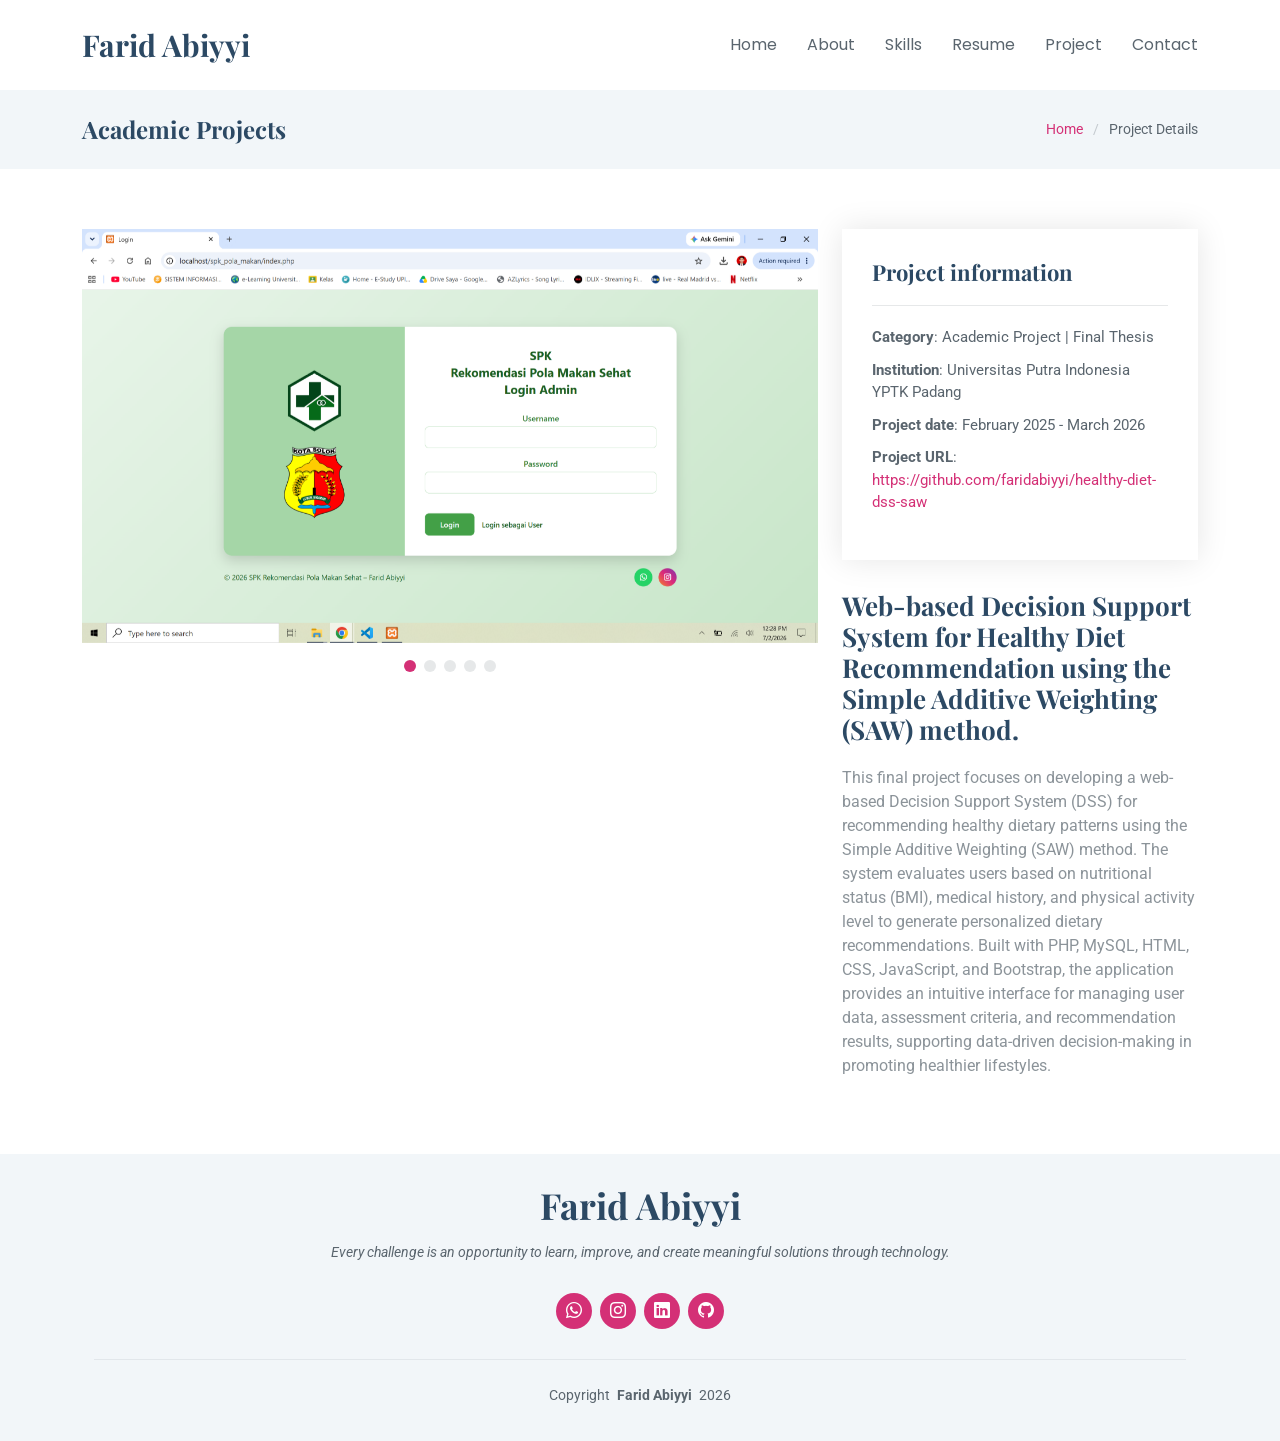
==== commit 106fa128: "update: about, sumary and skills" ====
--- a/portfolio-details.html
+++ b/portfolio-details.html
@@ -4,7 +4,7 @@
 <head>
   <meta charset="utf-8">
   <meta content="width=device-width, initial-scale=1.0" name="viewport">
-  <title>Portfolio Details - Lonely Bootstrap Template</title>
+  <title>Academic Projects</title>
   <meta name="description" content="">
   <meta name="keywords" content="">
 
@@ -67,7 +67,7 @@
     <!-- Page Title -->
     <div class="page-title light-background">
       <div class="container d-lg-flex justify-content-between align-items-center">
-        <h1 class="mb-2 mb-lg-0">Project Details</h1>
+        <h1 class="mb-2 mb-lg-0">Academic Projects</h1>
         <nav class="breadcrumbs">
           <ol>
             <li><a href="index.html">Home</a></li>
@@ -175,14 +175,14 @@
       </div>
       <div class="container">
         <div class="copyright">
-          <span>Copyright</span> <strong class="px-1 sitename">Lonely</strong> <span>All Rights Reserved</span>
+          <span>Copyright</span> <strong class="px-1 sitename">Farid Abiyyi</strong> <span>2026</span>
         </div>
         <div class="credits">
           <!-- All the links in the footer should remain intact. -->
           <!-- You can delete the links only if you've purchased the pro version. -->
           <!-- Licensing information: https://bootstrapmade.com/license/ -->
           <!-- Purchase the pro version with working PHP/AJAX contact form: [buy-url] -->
-          Designed by <a href="https://bootstrapmade.com/">BootstrapMade</a> | <a href="https://bootstrapmade.com/tools/">DevTools</a>
+          <!-- Designed by <a href="https://bootstrapmade.com/">BootstrapMade</a> | <a href="https://bootstrapmade.com/tools/">DevTools</a> -->
         </div>
       </div>
     </div>
